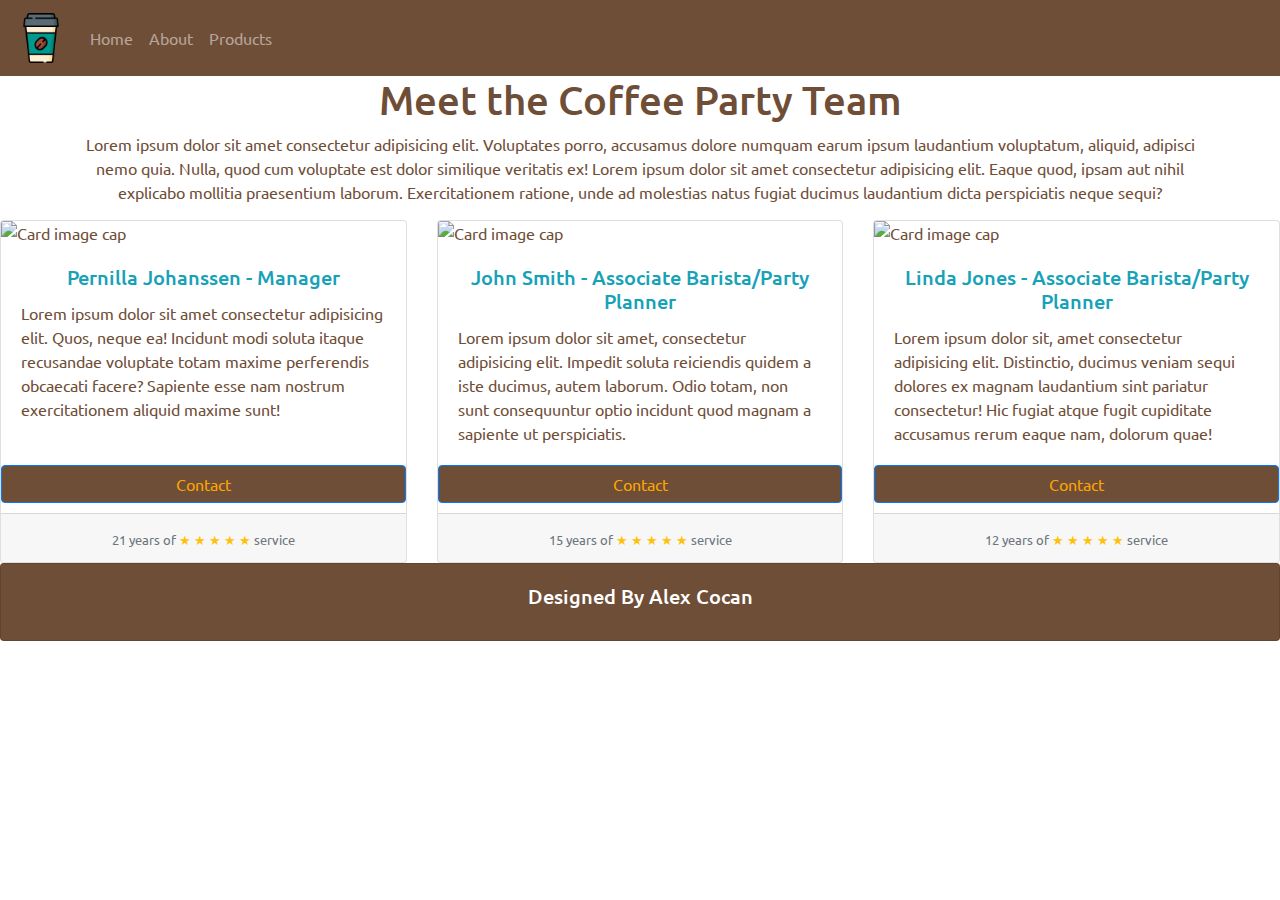
==== html/about.html @ 4a2be78f "finished the project" ====
<!DOCTYPE html>
<html lang="en">
<head>
  <meta charset="UTF-8">
    <meta name="viewport" content="width=device-width, initial-scale=1.0">

    <!-- CSS only -->
    <link rel="stylesheet" href="https://stackpath.bootstrapcdn.com/bootstrap/4.5.2/css/bootstrap.min.css" integrity="sha384-JcKb8q3iqJ61gNV9KGb8thSsNjpSL0n8PARn9HuZOnIxN0hoP+VmmDGMN5t9UJ0Z" crossorigin="anonymous">
    <link rel="stylesheet" href="../css//style.css">
    <!-- JS, Popper.js, and jQuery -->
    <script src="https://code.jquery.com/jquery-3.5.1.slim.min.js" integrity="sha384-DfXdz2htPH0lsSSs5nCTpuj/zy4C+OGpamoFVy38MVBnE+IbbVYUew+OrCXaRkfj" crossorigin="anonymous"></script>
    <script src="https://cdn.jsdelivr.net/npm/popper.js@1.16.1/dist/umd/popper.min.js" integrity="sha384-9/reFTGAW83EW2RDu2S0VKaIzap3H66lZH81PoYlFhbGU+6BZp6G7niu735Sk7lN" crossorigin="anonymous"></script>
    <script src="https://stackpath.bootstrapcdn.com/bootstrap/4.5.2/js/bootstrap.min.js" integrity="sha384-B4gt1jrGC7Jh4AgTPSdUtOBvfO8shuf57BaghqFfPlYxofvL8/KUEfYiJOMMV+rV" crossorigin="anonymous"></script>
   
  
    <title>Coffee Party</title>
</head>
<body>
    <main id="" >
      <nav class="navbar navbar-expand-lg navbar-dark sticky-top">
        <a class="navbar-brand luxury" href="#"><img src="../images/coffee-cup.png" alt="logo" style="width: 50px; height: 50px;"></a>
        <button class="navbar-toggler" type="button" data-toggle="collapse" data-target="#navbarSupportedContent" aria-controls="navbarSupportedContent" aria-expanded="false" aria-label="Toggle navigation">
          <span class="navbar-toggler-icon"></span>
        </button>

        <div class="collapse navbar-collapse" id="navbarSupportedContent">
            <ul class="navbar-nav mr-auto">
                <li class="nav-item">
                    <a class="nav-link" href="/index.html">Home </a>
                </li>
                <li class="nav-item">
                    <a class="nav-link" href="../html/about.html">About </a>
                </li>
                <li class="nav-item">
                    <a class="nav-link " href="../html/products.html">Products</a>
                </li>
            </ul>
           
        </div>
    </nav>
    <div class="container text-center">
      <h1>Meet the Coffee Party Team</h1>
      <p >Lorem ipsum dolor sit amet consectetur adipisicing elit. Voluptates porro, accusamus dolore numquam earum ipsum laudantium voluptatum, aliquid, adipisci nemo quia. Nulla, quod cum voluptate est dolor similique veritatis ex! Lorem ipsum dolor sit amet consectetur adipisicing elit. Eaque quod, ipsam aut nihil explicabo mollitia praesentium laborum. Exercitationem ratione, unde ad molestias natus fugiat ducimus laudantium dicta perspiciatis neque sequi?</p>
    </div>
    
    <div class="card-deck">
        <div class="card">
            <img class="card-img-top img-fluid img-rounded" src="https://media.istockphoto.com/photos/studio-waist-up-portrait-of-a-beautiful-businesswoman-with-crossed-picture-id1180926773?b=1&k=6&m=1180926773&s=170667a&w=0&h=UGJMjHpRij5wdl1NuROTbe3bMtygYoSt2a_9lKnSJ20=" alt="Card image cap">
           
          
          <div class="card-body">
            <h5 class="card-title text-info text-center"> Pernilla Johanssen - Manager </h5>
            <p class="card-text">Lorem ipsum dolor sit amet consectetur adipisicing elit. Quos, neque ea! Incidunt modi soluta itaque recusandae voluptate totam maxime perferendis obcaecati facere? Sapiente esse nam nostrum exercitationem aliquid maxime sunt!</p>
          </div>
          <button type="button" class="btn btn-primary">Contact</button>
          <div class="card-footer text-center">
            
            <small class="text-muted">21 years of <span class="text-warning"> &starf; &starf; &starf; &starf; &starf;</span>
              
              service
             </small>
            
          </div>
        </div>
        <div class="card">
            <img class="card-img-top img-fluid img-rounded" src="https://media.istockphoto.com/photos/smiling-black-man-in-suit-posing-on-studio-background-picture-id1201144328?b=1&k=6&m=1201144328&s=170667a&w=0&h=nkBVc8e6-4SvYBTyUSEgJgqc3o_-DJ2uYuhWDP-3TSc=" alt="Card image cap">
         
          <div class="card-body">
            <h5 class="card-title text-info text-center"> John Smith - Associate Barista/Party Planner </h5>
            <p class="card-text">Lorem ipsum dolor sit amet, consectetur adipisicing elit. Impedit soluta reiciendis quidem a iste ducimus, autem laborum. Odio totam, non sunt consequuntur optio incidunt quod magnam a sapiente ut perspiciatis.</p>
          </div>
          <button type="button" class="btn btn-primary">Contact</button>
          <div class="card-footer text-center">
            
            <small class="text-muted">15 years of <span class="text-warning"> &starf; &starf; &starf; &starf; &starf;</span>
              
              service
             </small>
            
          </div>
        </div>
        <div class="card">
            <img class="card-img-top img-fluid img-rounded" src="https://images.pexels.com/photos/2381069/pexels-photo-2381069.jpeg?auto=compress&cs=tinysrgb&dpr=2&w=500" alt="Card image cap" >
          
          <div class="card-body">
            <h5 class="card-title text-info text-center">Linda Jones - Associate Barista/Party Planner </h5>
            <p class="card-text">Lorem ipsum dolor sit, amet consectetur adipisicing elit. Distinctio, ducimus veniam sequi dolores ex magnam laudantium sint pariatur consectetur! Hic fugiat atque fugit cupiditate accusamus rerum eaque nam, dolorum quae!</p>
          </div>
          <button type="button" class="btn btn-primary">Contact</button>
          <div class="card-footer text-center">
            
            <small class="text-muted">12 years of <span class="text-warning"> &starf; &starf; &starf; &starf; &starf;</span>
              
               service
              </small>
           
          </div>
        </div>
      </div>
      <footer>
        <div class="card text-center">
           
            <div class="card-body">
              <h5 class="card-title">Designed By Alex Cocan</h5>
              <!-- <p class="card-text">With supporting text below as a natural lead-in to additional content.</p> -->

            <!-- <div class="card-footer text-muted">
              2021
            </div> -->
          </div>

      </footer>


          
          
    </main>
  
     
   

      
</body>
</html>
---- css/style.css ----
@import url('https://fonts.googleapis.com/css?family=Ubuntu');

* {
  box-sizing: border-box;
  

}


body {
  font-family: 'Ubuntu', sans-serif;
  height: 100vh;
  margin: 0;
  color:#6f4e37;
  
}

.navbar {
  color: white;
  background: #6f4e37;
}

.bgi {
  background: url('https://cdn.pixabay.com/photo/2016/04/12/11/19/coffee-1324126__340.jpg')
    no-repeat center center/cover;
  position: absolute;
  background-size: cover;
  top: 0px;
  left: 0px;
  width: calc(100%);
  height: 100vh;
  height: auto;
  z-index: -1;
}

.about {
  display: flex;
  width: 100%;
  flex-direction: column;
  align-items: center;
  justify-content:center;
  
}

.first-row {
  display: flex;
  justify-content: space-around;
  flex-direction: column;
  align-items: center;
  justify-content:center;
  padding: 20px;
}

.products {
  margin: 0 auto;
  height: 100%;
  display: flex;
  padding-top: 10px;
  flex-direction: column;
  justify-content: center;
  align-items: center;
  
}

.product{
 
  width: 50%;
  height: 100%;
  width: 400px;
  margin-bottom: 10px;
  
}



@media (min-width: 880px){

  .about {
    display: flex;
    width: 100%;
    flex-direction: column;
    
  }
  
  .first-row {
    display: flex;
    justify-content: space-around;

    flex-direction: row;
    padding: 20px;
  }
  .first-row > .card{
    margin: 0 auto;
    
}
 
}

@media (min-width: 880px){
  .products {
    height: 100%;
    width: 98%;
    margin: 0 auto;
    display: flex;
    flex-direction: row;
    justify-content: space-around;
    align-items: center;
    
  }
  .product{
    width: 50%;
    height: 100%;
    max-height: 100%;
    width: 600px;
    padding-bottom: 10px;
  }
}

.coffee-machines{
  width: 100%;
  display: flex;
  flex-direction:column;
  
}

.coffee-machines > .card{
  width: 100%;
  height: 100%;
  display: flex;
  flex-direction:column;
  
}
.coffee-party{
  display: flex;
  flex-direction:column;
  justify-content: center;
  align-items: center;
  width: 100%;
  
  
}

.coffee-party > .card{
  height: 295px;
  width: 80%;
  
  
}


footer{
  /*  */
  height: 30px;
  width: 100%;
  
}

footer > .card {
  background:#6f4e37;
  color: white;
}

.btn {
  background-color: #6f4e37;
  color: orange;
  margin-bottom: 10px;
}

.btn:hover {
  background-color: orange;
  color:#6f4e37;
}
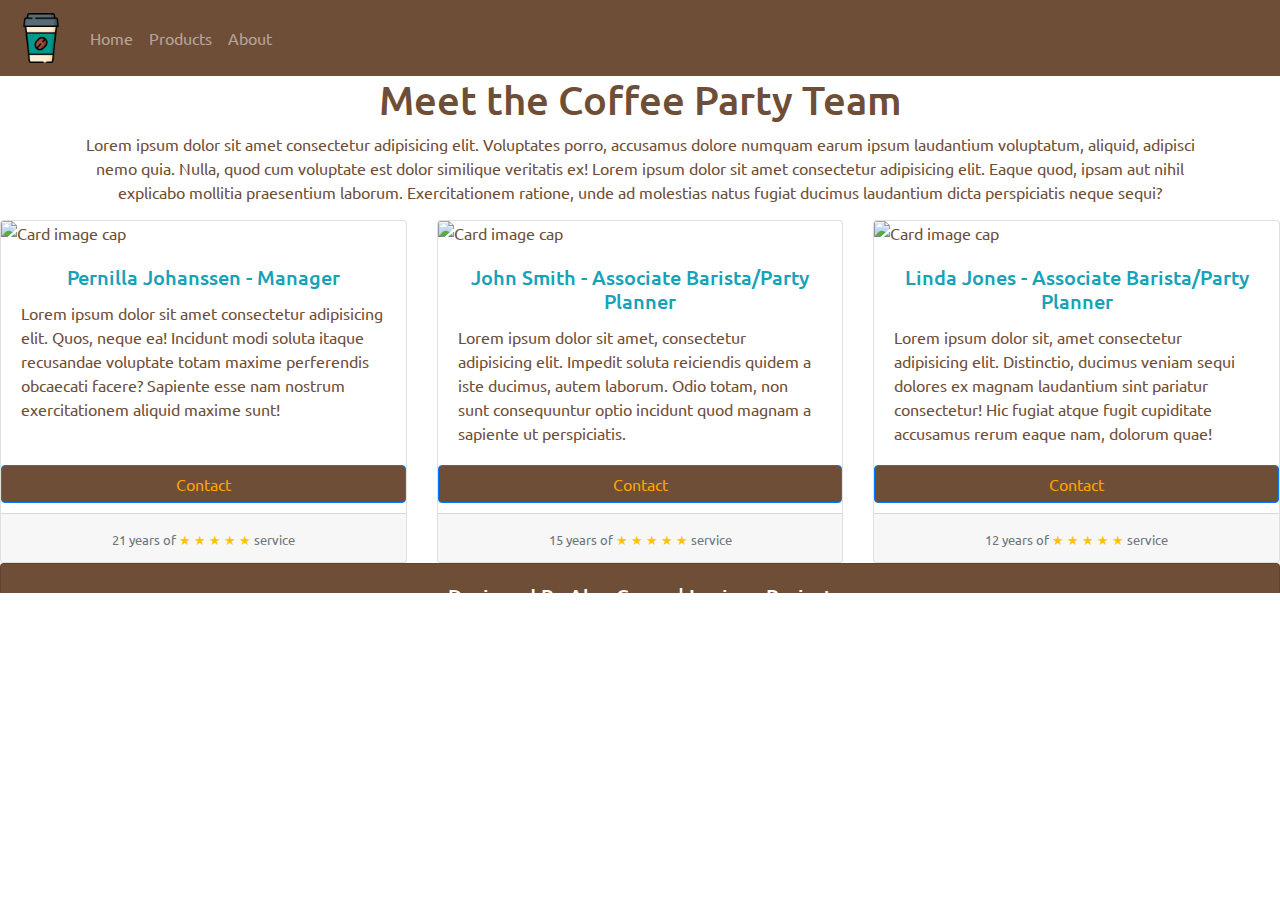
==== commit 1645dabd: "project is finished" ====
--- a/html/about.html
+++ b/html/about.html
@@ -30,11 +30,11 @@
                     <a class="nav-link" href="/index.html">Home </a>
                 </li>
                 <li class="nav-item">
-                    <a class="nav-link" href="../html/about.html">About </a>
+                    <a class="nav-link " href="../html/products.html">Products</a>
                 </li>
                 <li class="nav-item">
-                    <a class="nav-link " href="../html/products.html">Products</a>
-                </li>
+                  <a class="nav-link" href="../html/about.html">About </a>
+              </li>
             </ul>
            
         </div>
@@ -102,7 +102,7 @@
         <div class="card text-center">
            
             <div class="card-body">
-              <h5 class="card-title">Designed By Alex Cocan</h5>
+              <h5 class="card-title">Designed By Alex Cocan | Lexicon Project</h5>
               <!-- <p class="card-text">With supporting text below as a natural lead-in to additional content.</p> -->
 
             <!-- <div class="card-footer text-muted">
--- a/css/style.css
+++ b/css/style.css
@@ -9,28 +9,40 @@
 
 body {
   font-family: 'Ubuntu', sans-serif;
-  height: 100vh;
   margin: 0;
   color:#6f4e37;
+}
+
+nav.navbar {
+  color: white;
+  background: #6f4e37;
   
 }
-
-.navbar {
-  color: white;
-  background: #6f4e37;
+.buffer {
+  height: 10px;
+  display: block;
+}
+main {
+  overflow-x: hidden;
 }
 
 .bgi {
   background: url('https://cdn.pixabay.com/photo/2016/04/12/11/19/coffee-1324126__340.jpg')
     no-repeat center center/cover;
-  position: absolute;
-  background-size: cover;
+  /* position: absolute;
+  background-size: cover; 
   top: 0px;
-  left: 0px;
-  width: calc(100%);
+  left: 0px; */
+  width: 100%;
   height: 100vh;
-  height: auto;
-  z-index: -1;
+  /* height: auto;  */
+  /* z-index: -1; */
+ 
+}
+
+.buffer {
+  padding: 10px;
+  
 }
 
 .about {
@@ -49,16 +61,18 @@
   align-items: center;
   justify-content:center;
   padding: 20px;
+  
 }
 
 .products {
   margin: 0 auto;
   height: 100%;
   display: flex;
-  padding-top: 10px;
   flex-direction: column;
   justify-content: center;
   align-items: center;
+  padding:10px;
+  margin: 10px;
   
 }
 
@@ -79,7 +93,6 @@
     display: flex;
     width: 100%;
     flex-direction: column;
-    
   }
   
   .first-row {
@@ -105,7 +118,7 @@
     flex-direction: row;
     justify-content: space-around;
     align-items: center;
-    
+    padding-top: 20px;
   }
   .product{
     width: 50%;
